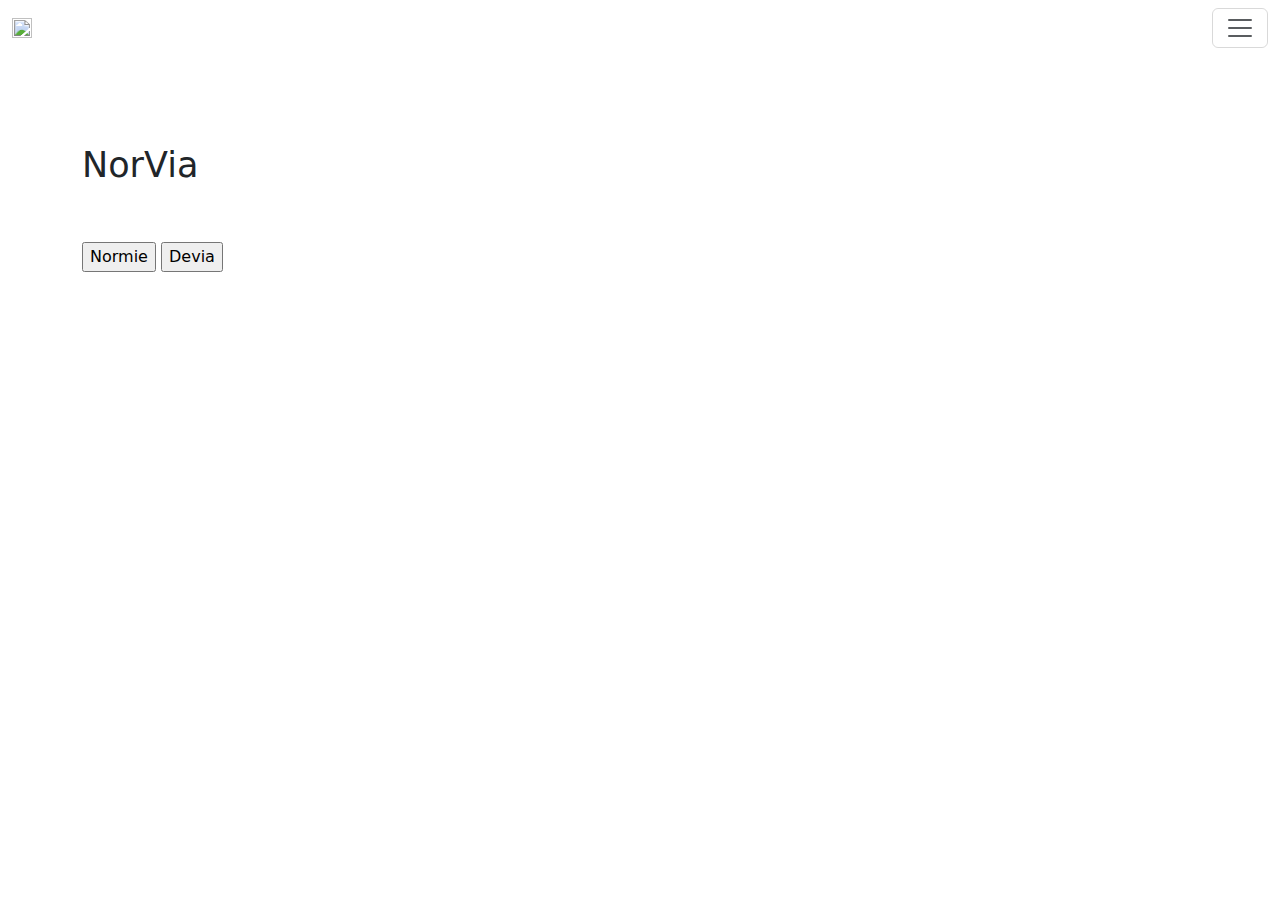
==== index.html @ 29779edd "Add files via upload" ====
<html lang="en">

<head>
  <meta charset="UTF-8">
  <meta http-equiv="X-UA-Compatible" content="IE=edge">
  <meta name="viewport" content="width=device-width, initial-scale=1.0">
  <link rel="stylesheet" href="MeDev.css">
  <link href="https://cdn.jsdelivr.net/npm/bootstrap@5.2.3/dist/css/bootstrap.min.css" rel="stylesheet">
  <link href='http://fonts.googleapis.com/css?family=Oswald:400,300,700' rel='stylesheet' type='text/css'>
  
  <title>NorVia</title>
</head>
<body>
<!-- Navbar -->
<nav class="navbar navbar-expand-bg-dark navbar-light gradient-custom fixed-top">
  <div class="container-fluid">
    <!-- Navbar brand -->
    <a class="navbar-brand" href="#">
      <img src="image/logo.jpg" height="20" alt="NorVia Logo"
        loading="lazy" />
    </a>
    <button class="navbar-toggler" type="button" data-bs-toggle="collapse" data-bs-target="#collapsibleNavbar">
      <span class="navbar-toggler-icon"></span>
    </button>
    <div class="collapse navbar-collapse justify-content-end" id="collapsibleNavbar">
      <ul class="navbar-nav text-end">
        <li class="nav-item">
          <a class="nav-link" href="#home">Home</a>
        </li>
        <li class="nav-item">
          <a class="nav-link" href="#aboutus">About us</a>
        </li>
        <li class="nav-item">
          <a class="nav-link" href="#activities">Activities</a>
        </li>
        <li class="nav-item">
          <a class="nav-link" href="#gallery">Gallery</a>
        </li>
        <li class="nav-item">
          <a class="nav-link" href="#contactus">Contact Us</a>
        </li> 
      </ul>
    </div>
  </div>
</nav>
<!--start-->
<section id="home" class="main py-5">
  <div class="container">
    <div class="row py-5">
      <div class="col-lg-6 py-5">
        <h1><small>NorVia</small><br>
        </h1>
       
        <input type="button" value="Normie" class="bt1 mt-5">
        <input type="button" value="Devia" class="bt2 mt-5">
      </div>
    </div>
  </div>
</section>

<br>
<br>
<section id="aboutus" class="aboutus-section-padding"></section>
<div class="container">
  <div class="row">
  
  </div>
</div>
<section id="activities" class="activities-section-padding"></section>
<div class="container">
  <div class="row">
  
  </div>
</div>
<section id="gallery" class="gallery-section-padding"></section>
<div class="container">
  <div class="row">
  
  </div>
</div>
<section id="contactus" class="contactus-section-padding"></section>
<div class="container">
  <div class="row">
  
  </div>
</div>


   
       
<script src="https://cdn.jsdelivr.net/npm/bootstrap@5.2.3/dist/js/bootstrap.bundle.min.js"></script>
  
</body>
</html>
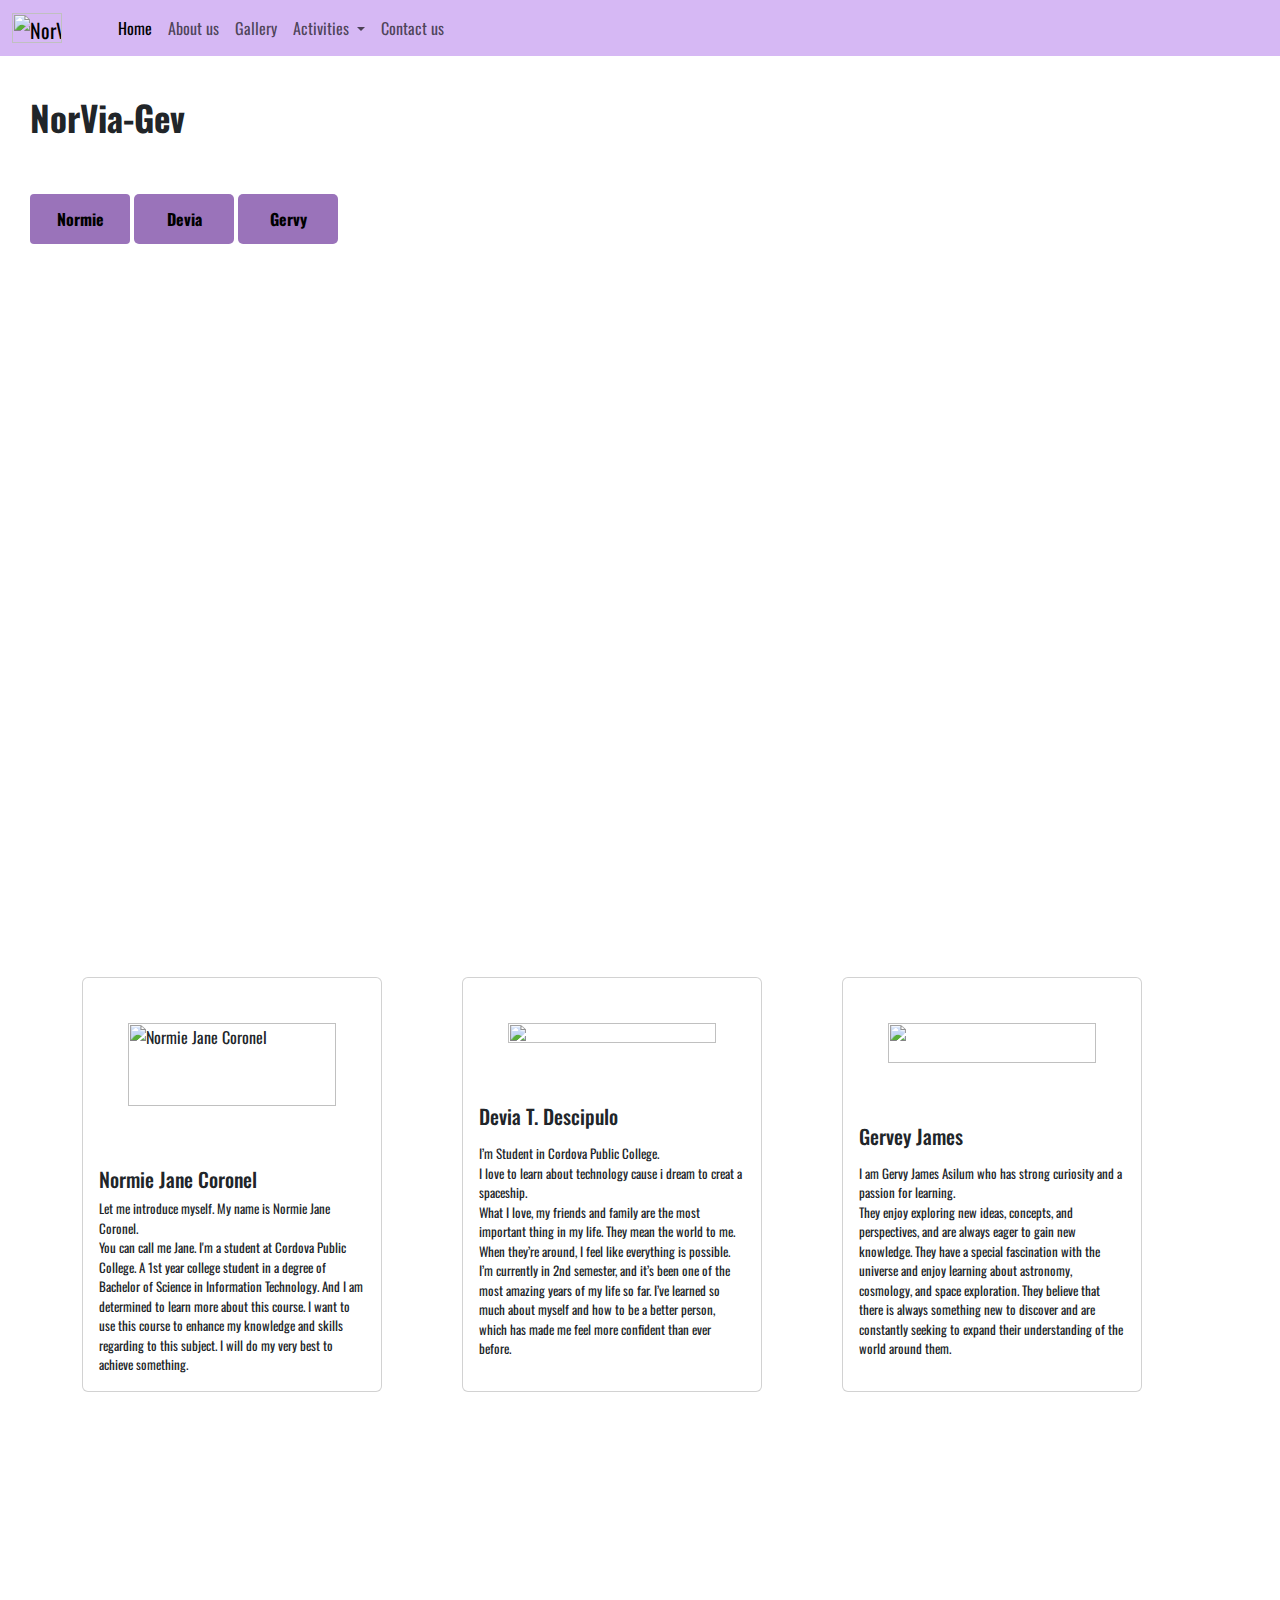
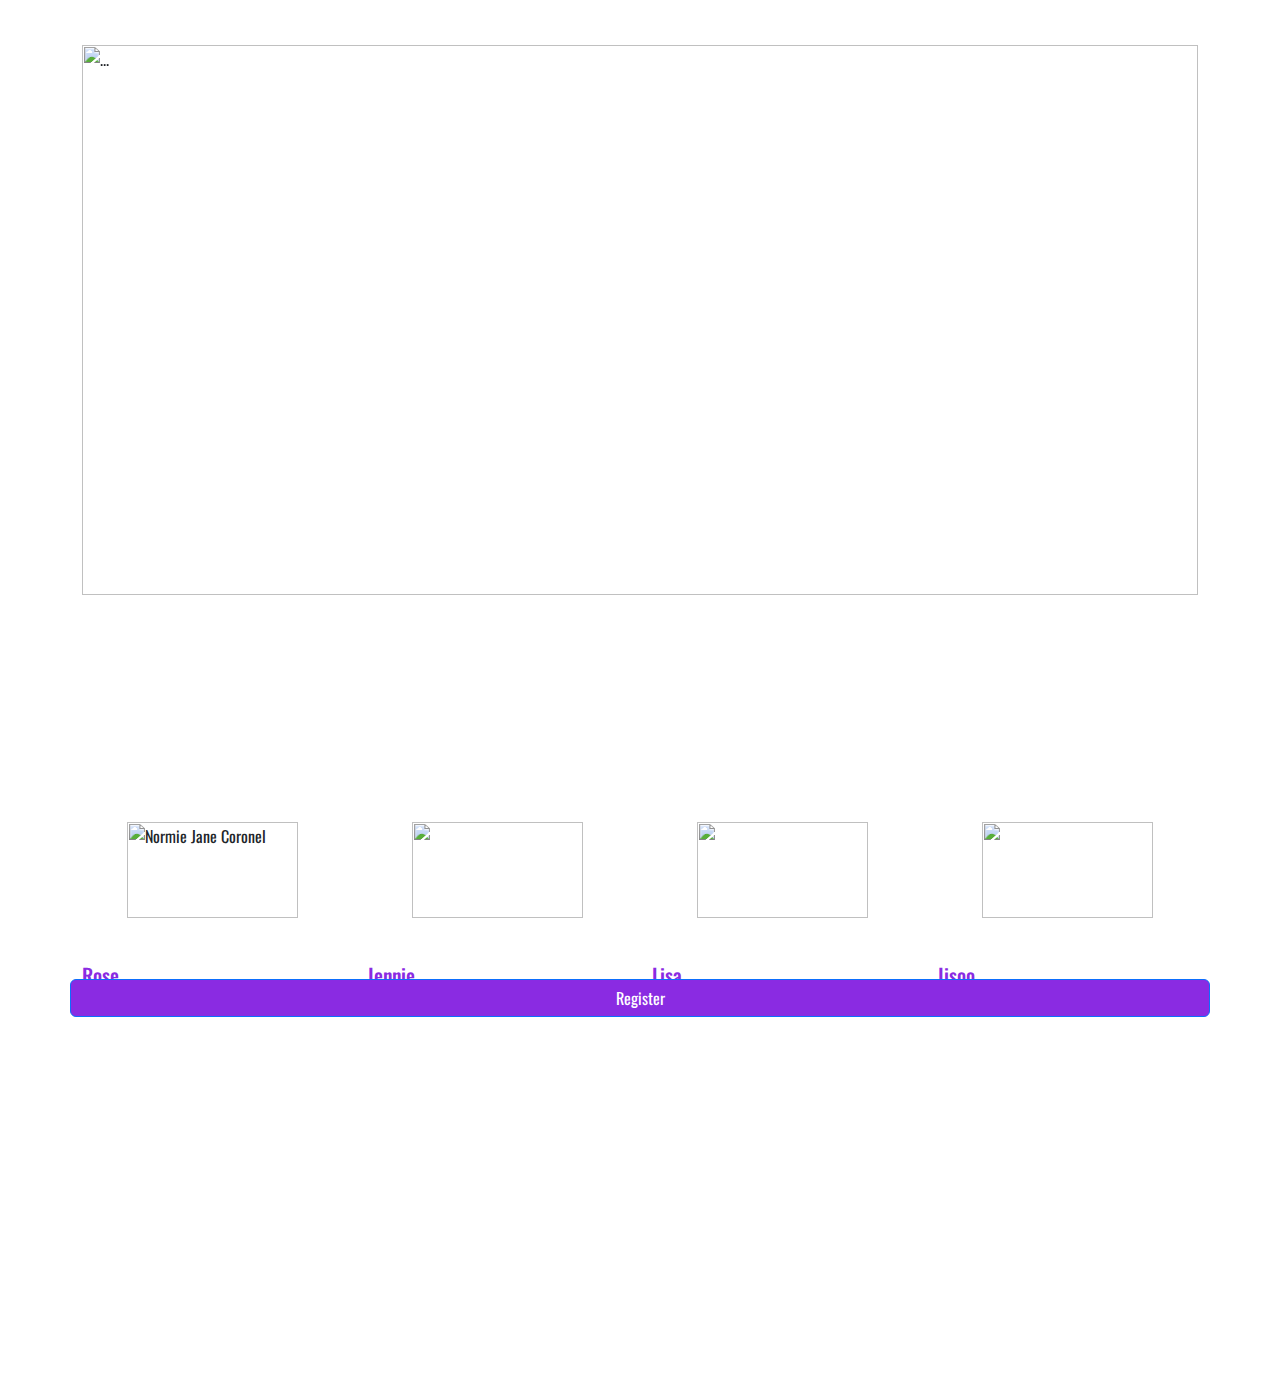
==== commit 389f0408: "Add files via upload" ====
--- a/index.html
+++ b/index.html
@@ -1,7 +1,5 @@
-
 
 <html lang="en">
-
 <head>
   <meta charset="UTF-8">
   <meta http-equiv="X-UA-Compatible" content="IE=edge">
@@ -13,82 +11,356 @@
   <title>NorVia</title>
 </head>
 <body>
-<!-- Navbar -->
-<nav class="navbar navbar-expand-bg-dark navbar-light gradient-custom fixed-top">
-  <div class="container-fluid">
-    <!-- Navbar brand -->
-    <a class="navbar-brand" href="#">
-      <img src="image/logo.jpg" height="20" alt="NorVia Logo"
-        loading="lazy" />
-    </a>
-    <button class="navbar-toggler" type="button" data-bs-toggle="collapse" data-bs-target="#collapsibleNavbar">
+  
+  <nav class="navbar navbar-expand-sm dark navbar-light gradient-custom fixed-top">
+    <div class="container-fluid">
+      <a class="navbar-brand" href="#">
+      <img src="image/logo.png" height="30"  width="50" alt="NorVia Logo"
+      
+    loading="lazy" />
+    <button class="navbar-toggler" type="button" data-bs-toggle="collapse" data-bs-target="#navbarNavDropdown" aria-controls="navbarNavDropdown" aria-expanded="false" aria-label="Toggle navigation">
       <span class="navbar-toggler-icon"></span>
-    </button>
-    <div class="collapse navbar-collapse justify-content-end" id="collapsibleNavbar">
-      <ul class="navbar-nav text-end">
-        <li class="nav-item">
-          <a class="nav-link" href="#home">Home</a>
-        </li>
-        <li class="nav-item">
-          <a class="nav-link" href="#aboutus">About us</a>
-        </li>
-        <li class="nav-item">
-          <a class="nav-link" href="#activities">Activities</a>
-        </li>
-        <li class="nav-item">
-          <a class="nav-link" href="#gallery">Gallery</a>
-        </li>
-        <li class="nav-item">
-          <a class="nav-link" href="#contactus">Contact Us</a>
-        </li> 
-      </ul>
-    </div>
-  </div>
-</nav>
-<!--start-->
-<section id="home" class="main py-5">
-  <div class="container">
-    <div class="row py-5">
-      <div class="col-lg-6 py-5">
-        <h1><small>NorVia</small><br>
-        </h1>
-       
-        <input type="button" value="Normie" class="bt1 mt-5">
-        <input type="button" value="Devia" class="bt2 mt-5">
-      </div>
-    </div>
-  </div>
-</section>
-
-<br>
-<br>
-<section id="aboutus" class="aboutus-section-padding"></section>
+      </button>
+      <div class="collapse navbar-collapse" id="navbarNavDropdown">
+        <ul class="navbar-nav">
+          <li class="nav-item">
+            <a class="nav-link active" aria-current="page" href="#home">Home</a>
+          </li>
+          <li class="nav-item">
+            <a class="nav-link" href="#aboutus">About us</a>
+          </li>
+          <li class="nav-item">
+            <a class="nav-link" href="#gallery">Gallery</a>
+          </li>
+          <li class="nav-item dropdown">
+            <a class="nav-link dropdown-toggle" href="#" role="button" data-bs-toggle="dropdown" aria-expanded="false">
+              Activities
+            </a>
+            <ul class="dropdown-menu">
+              <li><a class="dropdown-item" href="periodic table.html">Periodic table</a></li>
+              <li><a class="dropdown-item" href="survey.html">survey form</a></li>
+              <li><a class="dropdown-item" href="DN.html">Activities</a></li>
+            </ul>
+          </li>
+          <li class="nav-item">
+            <a class="nav-link" href="#contactus">Contact us</a>
+          </li>
+        </ul>
+      </div>
+    </div>
+  </nav> 
+  <!--main-->
+  <section id="home" class="main py-5">
+    
+      <div class="row py-5">
+        <div class="col-lg-15py-5">
+          <h1> <b><small >NorVia-Gev</small></b><br></h1>
+          <input type="button" value="Normie" class="bt1 mt-5">
+          <input type="button" value="Devia" class="bt2 mt-5">
+          <input type="button" value="Gervy" class="bt3 mt-5">
+        </div>
+      </div>
+    </div>  
+  </section>
+  <!--aboutus-->
+  <section id="aboutus" class="aboutus-section-padding">
 <div class="container">
-  <div class="row">
-  
+  <div class="row gy-3 my-3 ">
+     <div class=" col-lg-4">
+      <div class="card h-100">
+        <img src="image/normie.jpg" alt=" Normie Jane Coronel" class="card-img-top">
+        <div class="card-body">
+          <h5 class="card-title">Normie Jane Coronel</h5>
+          <p class="card-text">Let me introduce myself. My name is Normie Jane Coronel. <br>
+            You can call me Jane. I'm a student at Cordova Public College.
+             A 1st year college student in a degree of Bachelor of Science in Information Technology.
+              And I am determined to learn more about this course.
+               I want to use this course to enhance my knowledge and skills regarding to this subject.
+             I will do my very best to achieve something.</p>
+        </div>
+      </div>
+     </div>
+     <div class="col-lg-4">
+      <div class="card h-100">
+        <img src="image/devia.jpg" alt=" " class="card-img-top">
+        <div class="card-body">
+          <h5 class="card-title">Devia T. Descipulo</h5>
+          <p class="card-text "><p> I’m Student in Cordova Public College. <br>
+
+            I love to learn about technology cause i dream to creat a spaceship. <br> 
+            
+            What I love, my friends and family are the most important thing in my life.
+             They mean the world to me. When they’re around, I feel like everything is possible.
+          I’m currently in 2nd semester, and it’s been one of the most amazing years of my life so far.
+           I’ve learned so much about myself and how to be a better person, which has made me feel more confident than ever before. </p>
+        </div>
+      </div>
+     </div>
+     <div class="col-lg-4">
+      <div class="card h-100">
+        <img src="image/dalawa.jpg" alt=" " class="card-img-top">
+        <div class="card-body">
+          <h5 class="card-title">Gervey James</h5>
+          <p class="card-text"><p>I am Gervy James Asilum who has strong curiosity and a passion for learning. <br>
+            They enjoy exploring new ideas, concepts, and perspectives, and are always eager to gain new knowledge. 
+            They have a special fascination with the universe and enjoy learning about astronomy, cosmology, and space exploration. 
+            They believe that there is always something new to discover and are constantly seeking to expand their understanding of the world around them.</p>
+        </div>
+      </div>
+     </div>
+  
+    </div>
+    </div>
+  </section>
+    <!--gallery-->
+    </section>
+    <section id="gallery" class="gallery-section-padding"></section>
+    <div class="container">
+      <div class="row">
+        <div id="carouselExampleIndicators" class="carousel slide" data-bs-ride="carousel">
+          <div class="carousel-indicators">
+            <button type="button" data-bs-target="#carouselExampleIndicators" data-bs-slide-to="0" class="active" aria-current="true" aria-label="Slide 1"></button>
+            <button type="button" data-bs-target="#carouselExampleIndicators" data-bs-slide-to="1" aria-label="Slide 2"></button>
+            <button type="button" data-bs-target="#carouselExampleIndicators" data-bs-slide-to="2" aria-label="Slide 3"></button>
+            <button type="button" data-bs-target="#carouselExampleIndicators" data-bs-slide-to="3" aria-label="Slide 4"></button>
+            <button type="button" data-bs-target="#carouselExampleIndicators" data-bs-slide-to="4" aria-label="Slide 5"></button>
+            <button type="button" data-bs-target="#carouselExampleIndicators" data-bs-slide-to="5" aria-label="Slide 6"></button>
+            <button type="button" data-bs-target="#carouselExampleIndicators" data-bs-slide-to="6" aria-label="Slide 7"></button>
+            <button type="button" data-bs-target="#carouselExampleIndicators" data-bs-slide-to="7" aria-label="Slide 8"></button>
+            <button type="button" data-bs-target="#carouselExampleIndicators" data-bs-slide-to="8" aria-label="Slide 9"></button>
+            <button type="button" data-bs-target="#carouselExampleIndicators" data-bs-slide-to="9" aria-label="Slide 10"></button>
+            <button type="button" data-bs-target="#carouselExampleIndicators" data-bs-slide-to="10" aria-label="Slide 11"></button>
+            <button type="button" data-bs-target="#carouselExampleIndicators" data-bs-slide-to="11" aria-label="Slide 12"></button>
+            <button type="button" data-bs-target="#carouselExampleIndicators" data-bs-slide-to="12" aria-label="Slide 13"></button>
+            <button type="button" data-bs-target="#carouselExampleIndicators" data-bs-slide-to="13" aria-label="Slide 14"></button>
+            <button type="button" data-bs-target="#carouselExampleIndicators" data-bs-slide-to="14" aria-label="Slide 15"></button>
+            <button type="button" data-bs-target="#carouselExampleIndicators" data-bs-slide-to="15" aria-label="Slide 16"></button>
+            <button type="button" data-bs-target="#carouselExampleIndicators" data-bs-slide-to="16" aria-label="Slide 17"></button>
+            <button type="button" data-bs-target="#carouselExampleIndicators" data-bs-slide-to="17" aria-label="Slide 18"></button>
+           
+          </div>
+          <div class="carousel-inner">
+            <div class="carousel-item active" >
+              <img src="image/b.jpg" class="d-block w-100" alt="..." height="550px" width="100px">
+            </div>
+            <div class="carousel-item">
+              <img src="image/isa.jpg" class="d-block w-100" alt="..." height="550px" width="100vh">
+            </div>
+            <div class="carousel-item">
+              <img src="image/b.jpg" class="d-block w-100" alt="..."height="400px" width="100vh">
+            </div>
+            <div class="carousel-item">
+              <img src="image/dalawa.jpg" class="d-block w-100" alt="..."height="400px" width="100vh">
+            </div>
+            <div class="carousel-item">
+              <img src="image/c.jpg" class="d-block w-100" alt="..."height="400px" width="100vh">
+            </div>
+            <div class="carousel-item">
+              <img src="image/tatlo.jpg" class="d-block w-100" alt="..."height="400px" width="100vh">
+            </div>
+            <div class="carousel-item">
+              <img src="image/d.jpg" class="d-block w-100" alt="..."height="400px" width="100vh">
+            </div>
+            <div class="carousel-item">
+              <img src="image/apat.jpg" class="d-block w-100" alt="..."height="400px" width="100vh">
+            </div>
+            <div class="carousel-item">
+              <img src="image/e.jpg" class="d-block w-100" alt="..."height="400px" width="100vh">
+            </div>
+            <div class="carousel-item">
+              <img src="image/lima.jpg" class="d-block w-100" alt="..."height="400px" width="100vh">
+            </div>
+            <div class="carousel-item">
+              <img src="image/f.jpg" class="d-block w-100" alt="..."height="400px" width="100vh">
+            </div>
+            <div class="carousel-item">
+              <img src="image/i.jpg" class="d-block w-100" alt="..."height="400px" width="100vh">
+            </div>
+            <div class="carousel-item">
+              <img src="image/anim.jpg" class="d-block w-100" alt="..."height="400px" width="100vh">
+            </div>
+            <div class="carousel-item">
+              <img src="image/j.jpg" class="d-block w-100" alt="..."height="400px" width="100vh">
+            </div>
+            <div class="carousel-item">
+              <img src="image/k.jpg" class="d-block w-100" alt="..."height="400px" width="100vh">
+            </div><div class="carousel-item">
+              <img src="image/l.jpg" class="d-block w-100" alt="..."height="400px" width="100vh">
+            </div>
+            <div class="carousel-item">
+              <img src="image/m.jpg" class="d-block w-100" alt="..."height="400px" width="100vh">
+            </div>
+            <div class="carousel-item">
+              <img src="image/n.jpg" class="d-block w-100" alt="..."height="400px" width="100vh">
+            </div>
+            
+          </div>
+          <button class="carousel-control-prev" type="button" data-bs-target="#carouselExampleIndicators" data-bs-slide="prev">
+            <span class="carousel-control-prev-icon" aria-hidden="true"></span>
+            <span class="visually-hidden">Previous</span>
+          </button>
+          <button class="carousel-control-next" type="button" data-bs-target="#carouselExampleIndicators" data-bs-slide="next">
+            <span class="carousel-control-next-icon" aria-hidden="true"></span>
+            <span class="visually-hidden">Next</span>
+          </button>
+        </div>
+      </div>
+    </div>
+    </section>
+<!--contactus-->
+
+<section id="contactus" class="contactus-section-padding"></section>
+    <div class="container">
+      <div class="row gy-3 my-3">
+        <div class=" col-lg-3">
+          <div class="card-contactus h-100">
+            <img src="image/rose.jpg" alt=" Normie Jane Coronel" class="card-img-top">
+            <div class="card-body-contactus">
+              <h5 class="card-title" style="color:blueviolet;">Rose</h5>
+              <p class="card-text"></p>
+            </div>
+          </div>
+         </div>
+         <div class="col-lg-3  ">
+          <div class="card-contactus h-100">
+            <img src="image/jennie.jpg" alt=" " class="card-img-top">
+            <div class="card-body">
+              <h5 class="card-title" style="color: blueviolet;">Jennie</h5>
+              <p class="card-text "><p><br> </p>
+            </div>
+          </div>
+         </div>
+         <div class="col-lg-3">
+          <div class="card-contactus h-100">
+            <img src="image/lisa.jpg" alt=" " class="card-img-top">
+            <div class="card-body">
+              <h5 class="card-title" style="color: blueviolet;">Lisa</h5>
+              <p class="card-text"><p></p>
+            </div>
+          </div>
+        </div>
+          <div class="col-lg-3">
+            <div class="card-contactus  h-100">
+              <img src="image/jisoo.jpg" alt=" " class="card-img-top">
+              <div class="card-body">
+                <h5 class="card-title" style="color: blueviolet;">Jisoo</h5>
+                <p class="card-text"><p></p>
+              </div>
+            </div>
+         </div>
+         <!-- Button to Open the Modal -->
+<button type="button" class="btn btn-primary" data-bs-toggle="modal" data-bs-target="#myModal" style="background-color: blueviolet;">
+  Register
+</button>
+
+<!-- The Modal -->
+<div class="modal" id="myModal">
+  <div class="modal-dialog modal-lg">
+    <div class="modal-content">
+
+      <!-- Modal Header -->
+      <div class="modal-header">
+        <h4 class="modal-title">CONCERT TICKET REGISTER</h4>
+        <button type="button" class="btn-close" data-bs-dismiss="modal"></button>
+      </div>
+
+      <!-- Modal body -->
+      <div class="modal-body">
+        <p id="description">“Blackpink is number one. </p>
+      </header>
+      <form id="survey-form">
+        <fieldset>
+        <label id="name-label">
+        <h6>  Name:</h6>
+          <input id="name" type="text" placeholder="Enter your name" require>
+        </label> 
+        <label id="name-label">
+          <h6>  Email:</h6>
+            <input id="name" type="text" placeholder="Enter your Email" require>
+          </label> 
+        <br>
+        <label id="email-label">
+            <br>
+            <label id="name-label">
+              <h6>Password:</h6>
+                <input id="name" type="text" placeholder="Enter your Password" require>
+              </label> 
+              <br>
+      <h6>Age:(optional)</h6>
+          <input id="number" type="number" placeholder="Age" min="18" max="100">
+        </label>
+        <fieldset>
+         <h6> Sex:</h6>
+          <label>
+          <input type="radio" name="reco" value="F"> F
+        </label>
+        <label>
+          <input type="radio" name="reco" value="M"> M
+        </label>
+        <br>
+        <label id="name-label">
+          <h6>Contact No.</h6>
+            <input id="name" type="text" placeholder="Enter your No." require>
+          </label> 
+           <br>
+
+      </fieldset>
+      <h6>Country</h6> 
+      <select id="dropdown" class="option sm bottom-space">
+        <option disabled selected value>Select an option</option>
+        <option value="option1">France</option>
+        <option value="option2">United State</option>
+        <option value="option2">China</option>
+        <option value="option2">Spain</option>
+        <option value="option2">Italy</option>
+        <option value="option2">Turckey</option>
+        <option value="option1">Unted Kingdom</option>
+        <option value="option2">Germany</option>
+        <option value="option2">Russian Federation</option>
+        <option value="option2">Malaysia</option>
+        <option value="option2">Philippines</option>
+        <option value="option2">South Africa</option>
+        </select>
+      
+   <!-- Input Type Checkbox -->
+                <br>
+               <h6>BIAS</h6> 
+              <label for="inp-1">
+                  <input type="checkbox"
+                         name="inp">ROSE</input></label>
+              <label for="inp-2">
+                  <input type="checkbox"
+                         name="inp">JINNIE</input></label>
+              <label for="inp-3">
+                  <input type="checkbox"
+                         name="inp">LISA</input></label>
+              <label for="inp-4">
+                  <input type="checkbox"
+                         name="inp">JISOO</input></label>
+              </label>
+             
+      <br>  
+      
+        <fieldset>
+          <p> <h6> Comments/Suggextion</h6     ></p>
+          <textarea placeholder="Enter..." rows="2"></textarea>
+        </fieldset>
+  
+        <input id="submit" type="submit" value="Submit">
+        
+        
+      </form>
+      </div>
+
+      <!-- Modal footer -->
+      <div class="modal-footer">
+        <button type="button" class="btn btn-danger" data-bs-dismiss="modal">Close</button>
+      </div>
+
+    </div>
   </div>
 </div>
-<section id="activities" class="activities-section-padding"></section>
-<div class="container">
-  <div class="row">
-  
-  </div>
-</div>
-<section id="gallery" class="gallery-section-padding"></section>
-<div class="container">
-  <div class="row">
-  
-  </div>
-</div>
-<section id="contactus" class="contactus-section-padding"></section>
-<div class="container">
-  <div class="row">
-  
-  </div>
-</div>
-
-
-   
+  </section>
        
 <script src="https://cdn.jsdelivr.net/npm/bootstrap@5.2.3/dist/js/bootstrap.bundle.min.js"></script>
   
--- a/MeDev.css
+++ b/MeDev.css
@@ -0,0 +1,119 @@
+@import url("http://fonts.googleapis.com/css?family=Oswald:400,300,700");
+body {
+  font-family: 'Oswald', sans-serif !important;
+}
+/*navbar*/
+  
+.gradient-custom {
+  background: linear-gradient(to right, #d6b8f4, rgba(214,184,244,255))
+}
+
+
+.container{
+
+height: 700px;
+padding-top: 5vh;
+  background: url(image/new.jpg);
+  background-size: cover;
+position: relative;
+  
+   
+
+}
+
+
+.main{
+    background: url(image/new.jpg) no-repeat;
+    background-size: cover;
+    padding:30px;
+    width: 100%;
+    height: 100vh;
+}
+
+.main .bt1 {
+    height: 50px;
+    width: 100px;
+    background-color:#9a73ba;
+    color:black;
+    outline: none;
+    border: none;
+    font-weight: bold;
+    border-radius: 4px;
+}
+.main .bt2 {
+    height: 50px;
+    width: 100px;
+    background-color:#9a73ba;
+    color:black;
+    outline: none;
+    border: none;
+    font-weight: bold;
+    border-radius: 5px;
+}
+.main .bt3 {
+    height: 50px;
+    width:100px;
+    background-color:#9a73ba;
+    color:black;
+    outline: none;
+    border: none;
+    font-weight: bold;
+    border-radius: 5px;
+}
+/*aboutus*/
+
+.card-img-top{
+  padding: 5vh;
+  
+}
+.card{
+  height: 80vh;
+  width: 300px;
+} 
+.card-body{
+  font-size: 13;
+  padding:30px;
+}
+
+  
+
+/*gallery*/
+.carousel-indicator{
+  padding: 30px;
+}
+.carousel-indicators button {
+  height: 10px !important;
+  width: 10px !important;
+border-radius: 50%; }
+.carousel-img{
+  height:500px;
+  
+}
+
+/*contact us*/
+
+
+.modal-body{
+  height: 700px;
+}
+#title {
+  text-align:center;
+  margin-bottom:0;
+}
+#description {
+  margin-top:0;
+  text-align:center;
+  color:rgba(54, 12, 52, 0.6);
+}
+
+#survey-form {
+ 
+  width:100%;
+  height:640px;
+  margin:20px auto;
+  padding:30px;
+background-color: blueviolet;
+  border-radius: 6px;
+}
+
+
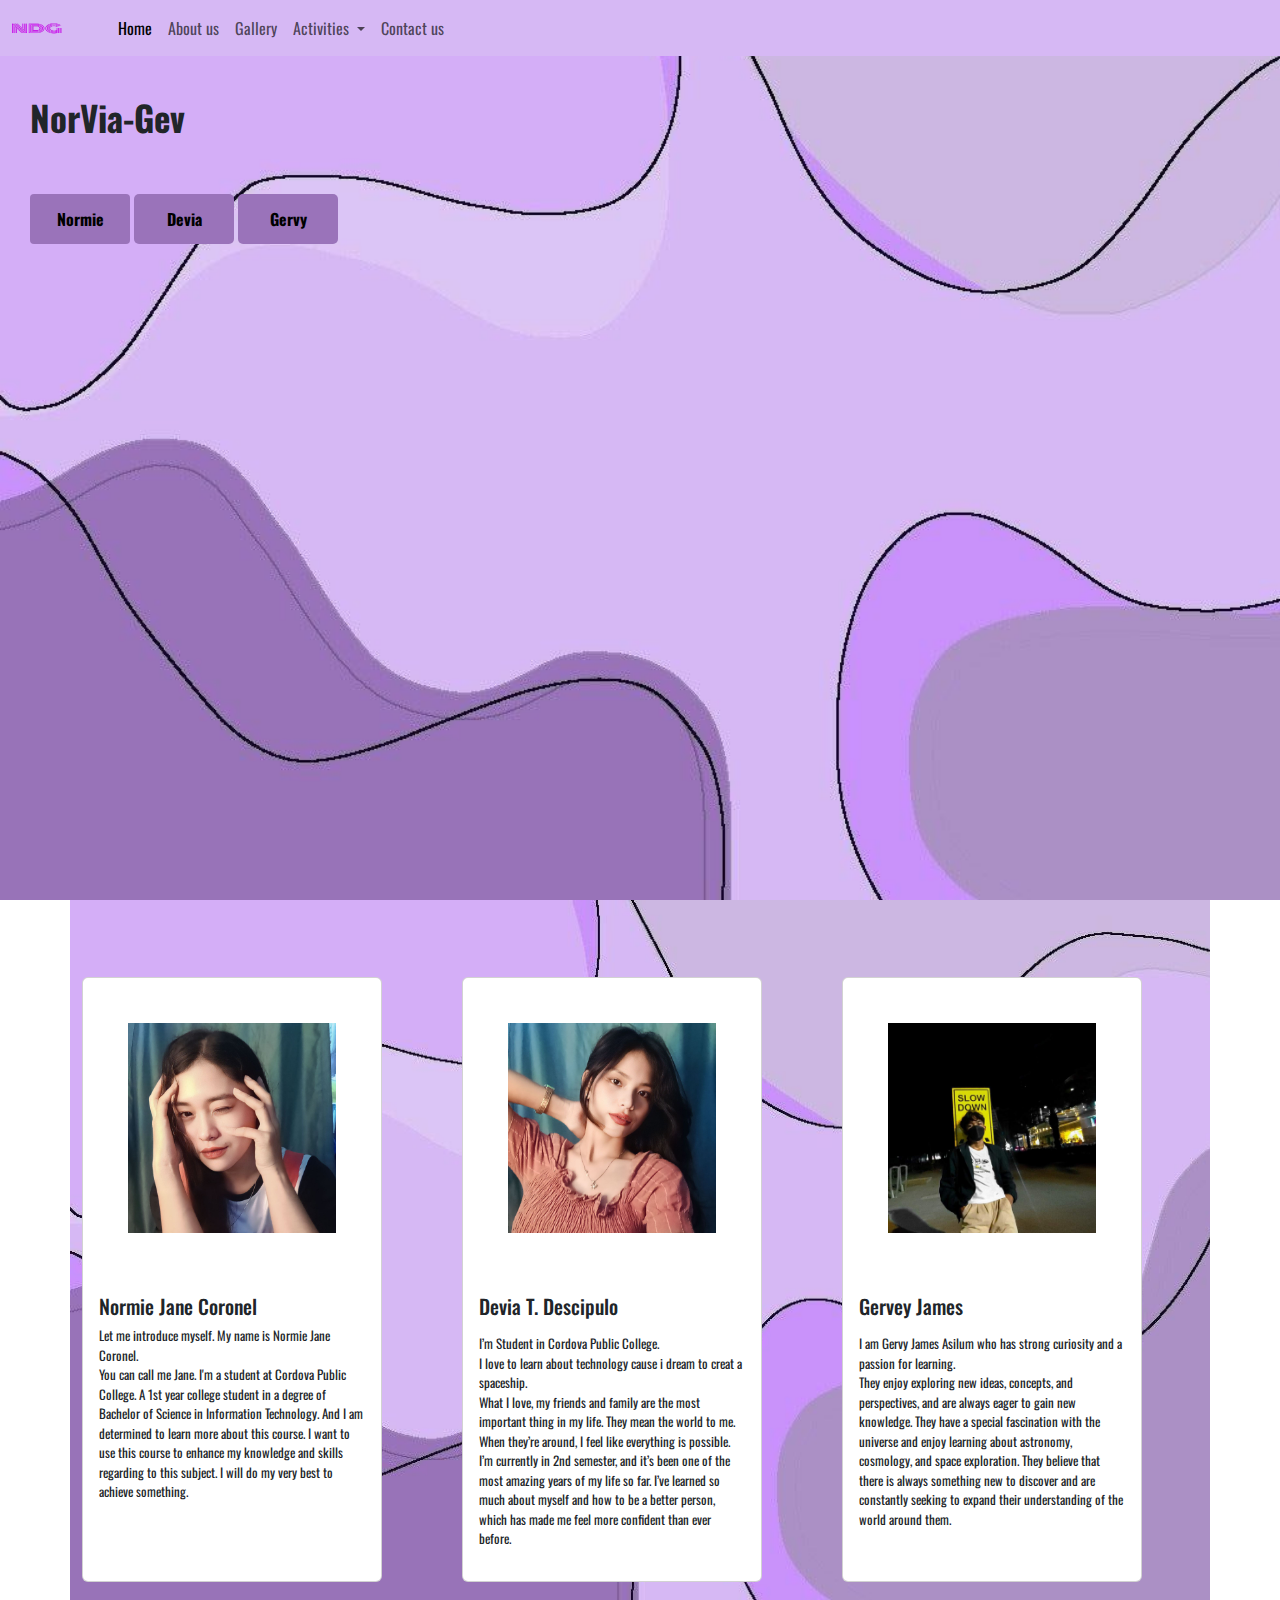
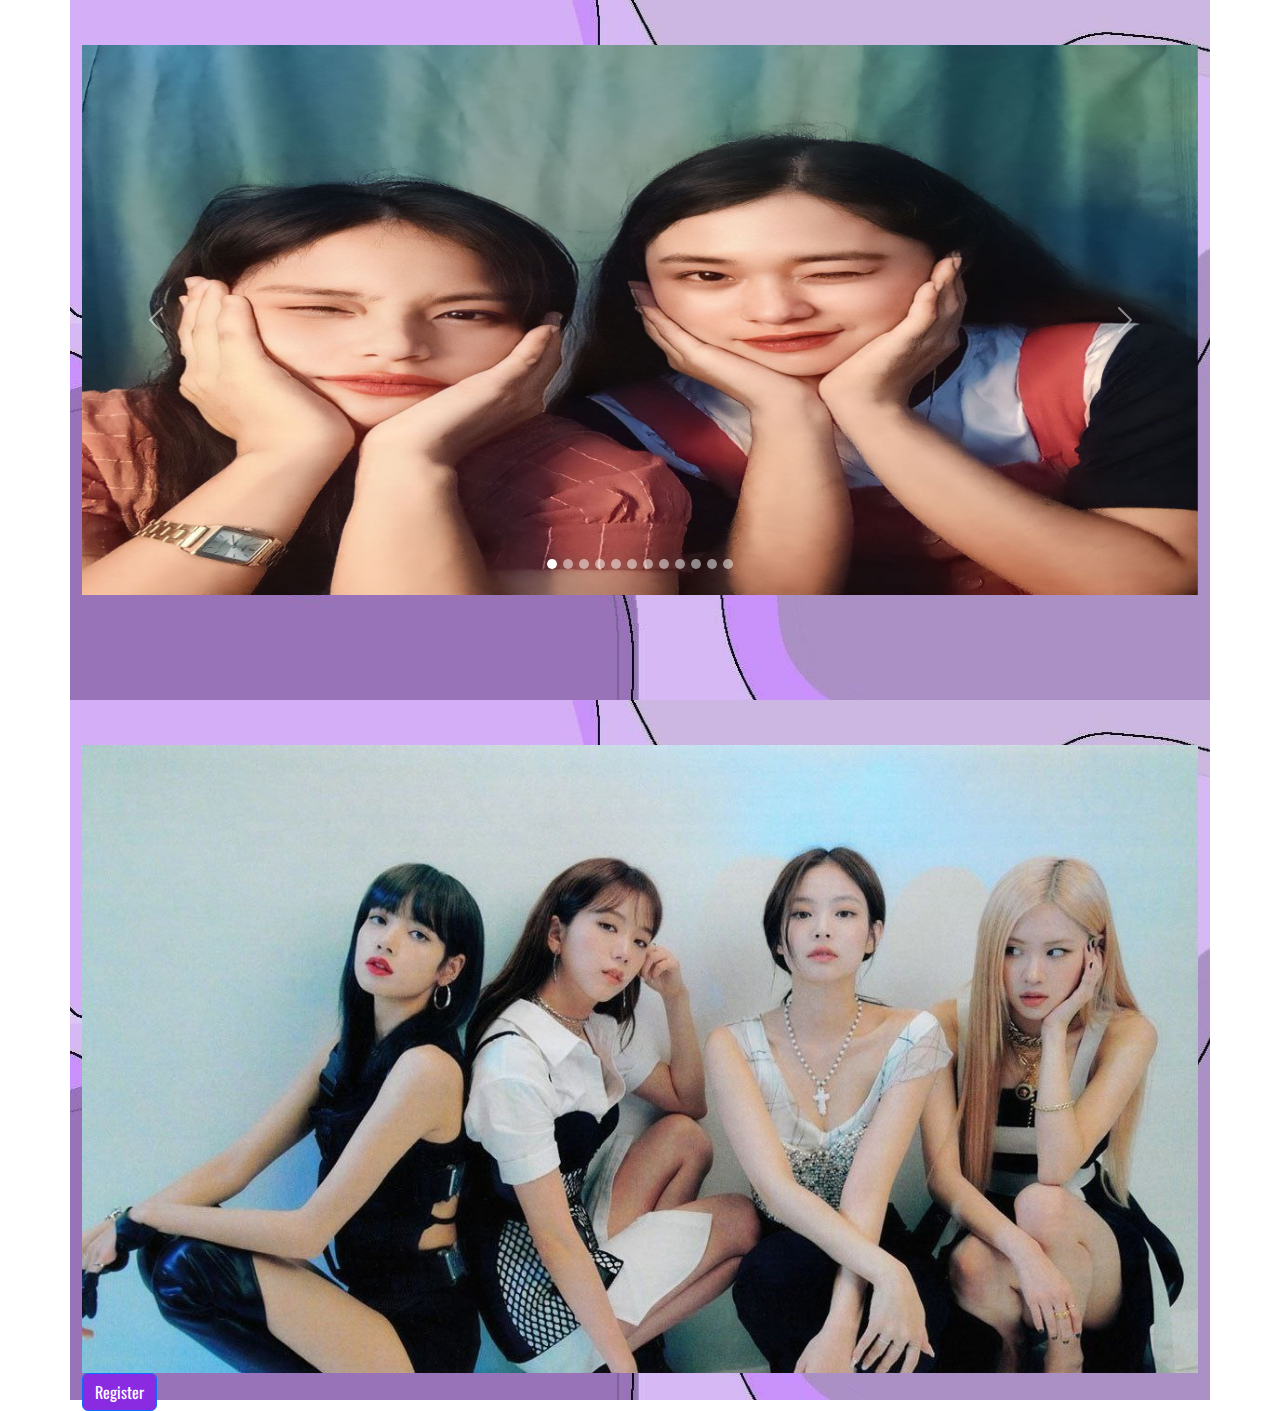
==== commit 87f6a5cd: "index.html" ====
--- a/index.html
+++ b/index.html
@@ -66,52 +66,53 @@
   <section id="aboutus" class="aboutus-section-padding">
 <div class="container">
   <div class="row gy-3 my-3 ">
-     <div class=" col-lg-4">
-      <div class="card h-100">
-        <img src="image/normie.jpg" alt=" Normie Jane Coronel" class="card-img-top">
-        <div class="card-body">
-          <h5 class="card-title">Normie Jane Coronel</h5>
-          <p class="card-text">Let me introduce myself. My name is Normie Jane Coronel. <br>
-            You can call me Jane. I'm a student at Cordova Public College.
-             A 1st year college student in a degree of Bachelor of Science in Information Technology.
-              And I am determined to learn more about this course.
-               I want to use this course to enhance my knowledge and skills regarding to this subject.
-             I will do my very best to achieve something.</p>
-        </div>
-      </div>
+    <div class=" col-lg-4">
+     <div class="card h-100">
+       <img src="image/normie.jpg" alt=" Normie Jane Coronel"  height="300px"class="card-img-top">
+       <div class="card-body">
+         <h5 class="card-title">Normie Jane Coronel</h5>
+         <p class="card-text">Let me introduce myself. My name is Normie Jane Coronel. <br>
+           You can call me Jane. I'm a student at Cordova Public College.
+            A 1st year college student in a degree of Bachelor of Science in Information Technology.
+             And I am determined to learn more about this course.
+              I want to use this course to enhance my knowledge and skills regarding to this subject.
+            I will do my very best to achieve something.</p>
+       </div>
      </div>
-     <div class="col-lg-4">
-      <div class="card h-100">
-        <img src="image/devia.jpg" alt=" " class="card-img-top">
-        <div class="card-body">
-          <h5 class="card-title">Devia T. Descipulo</h5>
-          <p class="card-text "><p> I’m Student in Cordova Public College. <br>
-
-            I love to learn about technology cause i dream to creat a spaceship. <br> 
-            
-            What I love, my friends and family are the most important thing in my life.
-             They mean the world to me. When they’re around, I feel like everything is possible.
-          I’m currently in 2nd semester, and it’s been one of the most amazing years of my life so far.
-           I’ve learned so much about myself and how to be a better person, which has made me feel more confident than ever before. </p>
-        </div>
-      </div>
+    </div>
+    <div class="col-lg-4">
+     <div class="card h-100">
+       <img src="image/devia.jpg" alt=" " height="300px" class="card-img-top">
+       <div class="card-body">
+         <h5 class="card-title">Devia T. Descipulo</h5>
+         <p class="card-text "><p> I’m Student in Cordova Public College. <br>
+
+           I love to learn about technology cause i dream to creat a spaceship. <br> 
+           
+           What I love, my friends and family are the most important thing in my life.
+            They mean the world to me. When they’re around, I feel like everything is possible.
+         I’m currently in 2nd semester, and it’s been one of the most amazing years of my life so far.
+          I’ve learned so much about myself and how to be a better person, which has made me feel more confident than ever before. </p>
+       </div>
      </div>
-     <div class="col-lg-4">
-      <div class="card h-100">
-        <img src="image/dalawa.jpg" alt=" " class="card-img-top">
-        <div class="card-body">
-          <h5 class="card-title">Gervey James</h5>
-          <p class="card-text"><p>I am Gervy James Asilum who has strong curiosity and a passion for learning. <br>
-            They enjoy exploring new ideas, concepts, and perspectives, and are always eager to gain new knowledge. 
-            They have a special fascination with the universe and enjoy learning about astronomy, cosmology, and space exploration. 
-            They believe that there is always something new to discover and are constantly seeking to expand their understanding of the world around them.</p>
-        </div>
-      </div>
+    </div>
+    <div class="col-lg-4">
+     <div class="card h-100">
+       <img src="image/dalawa.jpg" alt=" "  height="300px"class="card-img-top">
+       <div class="card-body">
+         <h5 class="card-title">Gervey James</h5>
+         <p class="card-text"><p>I am Gervy James Asilum who has strong curiosity and a passion for learning. <br>
+           They enjoy exploring new ideas, concepts, and perspectives, and are always eager to gain new knowledge. 
+           They have a special fascination with the universe and enjoy learning about astronomy, cosmology, and space exploration. 
+           They believe that there is always something new to discover and are constantly seeking to expand their understanding of the world around them.</p>
+       </div>
      </div>
-  
-    </div>
-    </div>
-  </section>
+    </div>
+ 
+   </div>
+   </div>
+ </section>
+  
     <!--gallery-->
     </section>
     <section id="gallery" class="gallery-section-padding"></section>
@@ -131,12 +132,7 @@
             <button type="button" data-bs-target="#carouselExampleIndicators" data-bs-slide-to="9" aria-label="Slide 10"></button>
             <button type="button" data-bs-target="#carouselExampleIndicators" data-bs-slide-to="10" aria-label="Slide 11"></button>
             <button type="button" data-bs-target="#carouselExampleIndicators" data-bs-slide-to="11" aria-label="Slide 12"></button>
-            <button type="button" data-bs-target="#carouselExampleIndicators" data-bs-slide-to="12" aria-label="Slide 13"></button>
-            <button type="button" data-bs-target="#carouselExampleIndicators" data-bs-slide-to="13" aria-label="Slide 14"></button>
-            <button type="button" data-bs-target="#carouselExampleIndicators" data-bs-slide-to="14" aria-label="Slide 15"></button>
-            <button type="button" data-bs-target="#carouselExampleIndicators" data-bs-slide-to="15" aria-label="Slide 16"></button>
-            <button type="button" data-bs-target="#carouselExampleIndicators" data-bs-slide-to="16" aria-label="Slide 17"></button>
-            <button type="button" data-bs-target="#carouselExampleIndicators" data-bs-slide-to="17" aria-label="Slide 18"></button>
+           
            
           </div>
           <div class="carousel-inner">
@@ -147,52 +143,36 @@
               <img src="image/isa.jpg" class="d-block w-100" alt="..." height="550px" width="100vh">
             </div>
             <div class="carousel-item">
-              <img src="image/b.jpg" class="d-block w-100" alt="..."height="400px" width="100vh">
-            </div>
-            <div class="carousel-item">
-              <img src="image/dalawa.jpg" class="d-block w-100" alt="..."height="400px" width="100vh">
-            </div>
-            <div class="carousel-item">
-              <img src="image/c.jpg" class="d-block w-100" alt="..."height="400px" width="100vh">
-            </div>
-            <div class="carousel-item">
-              <img src="image/tatlo.jpg" class="d-block w-100" alt="..."height="400px" width="100vh">
-            </div>
-            <div class="carousel-item">
-              <img src="image/d.jpg" class="d-block w-100" alt="..."height="400px" width="100vh">
-            </div>
-            <div class="carousel-item">
-              <img src="image/apat.jpg" class="d-block w-100" alt="..."height="400px" width="100vh">
-            </div>
-            <div class="carousel-item">
-              <img src="image/e.jpg" class="d-block w-100" alt="..."height="400px" width="100vh">
-            </div>
-            <div class="carousel-item">
-              <img src="image/lima.jpg" class="d-block w-100" alt="..."height="400px" width="100vh">
-            </div>
-            <div class="carousel-item">
-              <img src="image/f.jpg" class="d-block w-100" alt="..."height="400px" width="100vh">
-            </div>
-            <div class="carousel-item">
-              <img src="image/i.jpg" class="d-block w-100" alt="..."height="400px" width="100vh">
-            </div>
-            <div class="carousel-item">
-              <img src="image/anim.jpg" class="d-block w-100" alt="..."height="400px" width="100vh">
-            </div>
-            <div class="carousel-item">
-              <img src="image/j.jpg" class="d-block w-100" alt="..."height="400px" width="100vh">
-            </div>
-            <div class="carousel-item">
-              <img src="image/k.jpg" class="d-block w-100" alt="..."height="400px" width="100vh">
-            </div><div class="carousel-item">
-              <img src="image/l.jpg" class="d-block w-100" alt="..."height="400px" width="100vh">
-            </div>
-            <div class="carousel-item">
-              <img src="image/m.jpg" class="d-block w-100" alt="..."height="400px" width="100vh">
-            </div>
-            <div class="carousel-item">
-              <img src="image/n.jpg" class="d-block w-100" alt="..."height="400px" width="100vh">
-            </div>
+              <img src="image/a.jpg" class="d-block w-100" alt="..."height="550px" width="100vh">
+            </div>
+            <div class="carousel-item">
+              <img src="image/dalawa.jpg" class="d-block w-100" alt="..."height="550px" width="100vh">
+            </div>
+            <div class="carousel-item">
+              <img src="image/c.jpg" class="d-block w-100" alt="..."height="550px" width="100vh">
+            </div>
+            <div class="carousel-item">
+              <img src="image/tatlo.jpg" class="d-block w-100" alt="..."height="550px" width="100vh">
+            </div>
+            <div class="carousel-item">
+              <img src="image/d.jpg" class="d-block w-100" alt="..."height="550px" width="100vh">
+            </div>
+            <div class="carousel-item">
+              <img src="image/apat.jpg" class="d-block w-100" alt="..."height="550px" width="100vh">
+            </div>
+            <div class="carousel-item">
+              <img src="image/e.jpg" class="d-block w-100" alt="..."height="550px" width="100vh">
+            </div>
+            <div class="carousel-item">
+              <img src="image/lima.jpg" class="d-block w-100" alt="..."height="550px" width="100vh">
+            </div>
+            <div class="carousel-item">
+              <img src="image/f.jpg" class="d-block w-100" alt="..."height="550px" width="100vh">
+            </div>
+            <div class="carousel-item">
+              <img src="image/anim.jpg" class="d-block w-100" alt="..."height="550px" width="100vh">
+            </div>
+               
             
           </div>
           <button class="carousel-control-prev" type="button" data-bs-target="#carouselExampleIndicators" data-bs-slide="prev">
@@ -211,43 +191,8 @@
 
 <section id="contactus" class="contactus-section-padding"></section>
     <div class="container">
-      <div class="row gy-3 my-3">
-        <div class=" col-lg-3">
-          <div class="card-contactus h-100">
-            <img src="image/rose.jpg" alt=" Normie Jane Coronel" class="card-img-top">
-            <div class="card-body-contactus">
-              <h5 class="card-title" style="color:blueviolet;">Rose</h5>
-              <p class="card-text"></p>
-            </div>
-          </div>
-         </div>
-         <div class="col-lg-3  ">
-          <div class="card-contactus h-100">
-            <img src="image/jennie.jpg" alt=" " class="card-img-top">
-            <div class="card-body">
-              <h5 class="card-title" style="color: blueviolet;">Jennie</h5>
-              <p class="card-text "><p><br> </p>
-            </div>
-          </div>
-         </div>
-         <div class="col-lg-3">
-          <div class="card-contactus h-100">
-            <img src="image/lisa.jpg" alt=" " class="card-img-top">
-            <div class="card-body">
-              <h5 class="card-title" style="color: blueviolet;">Lisa</h5>
-              <p class="card-text"><p></p>
-            </div>
-          </div>
-        </div>
-          <div class="col-lg-3">
-            <div class="card-contactus  h-100">
-              <img src="image/jisoo.jpg" alt=" " class="card-img-top">
-              <div class="card-body">
-                <h5 class="card-title" style="color: blueviolet;">Jisoo</h5>
-                <p class="card-text"><p></p>
-              </div>
-            </div>
-         </div>
+      <img src="image/register.jpg" class="img-fluid" alt="Responsive image">
+     
          <!-- Button to Open the Modal -->
 <button type="button" class="btn btn-primary" data-bs-toggle="modal" data-bs-target="#myModal" style="background-color: blueviolet;">
   Register
@@ -365,4 +310,4 @@
 <script src="https://cdn.jsdelivr.net/npm/bootstrap@5.2.3/dist/js/bootstrap.bundle.min.js"></script>
   
 </body>
-</html>+</html>
